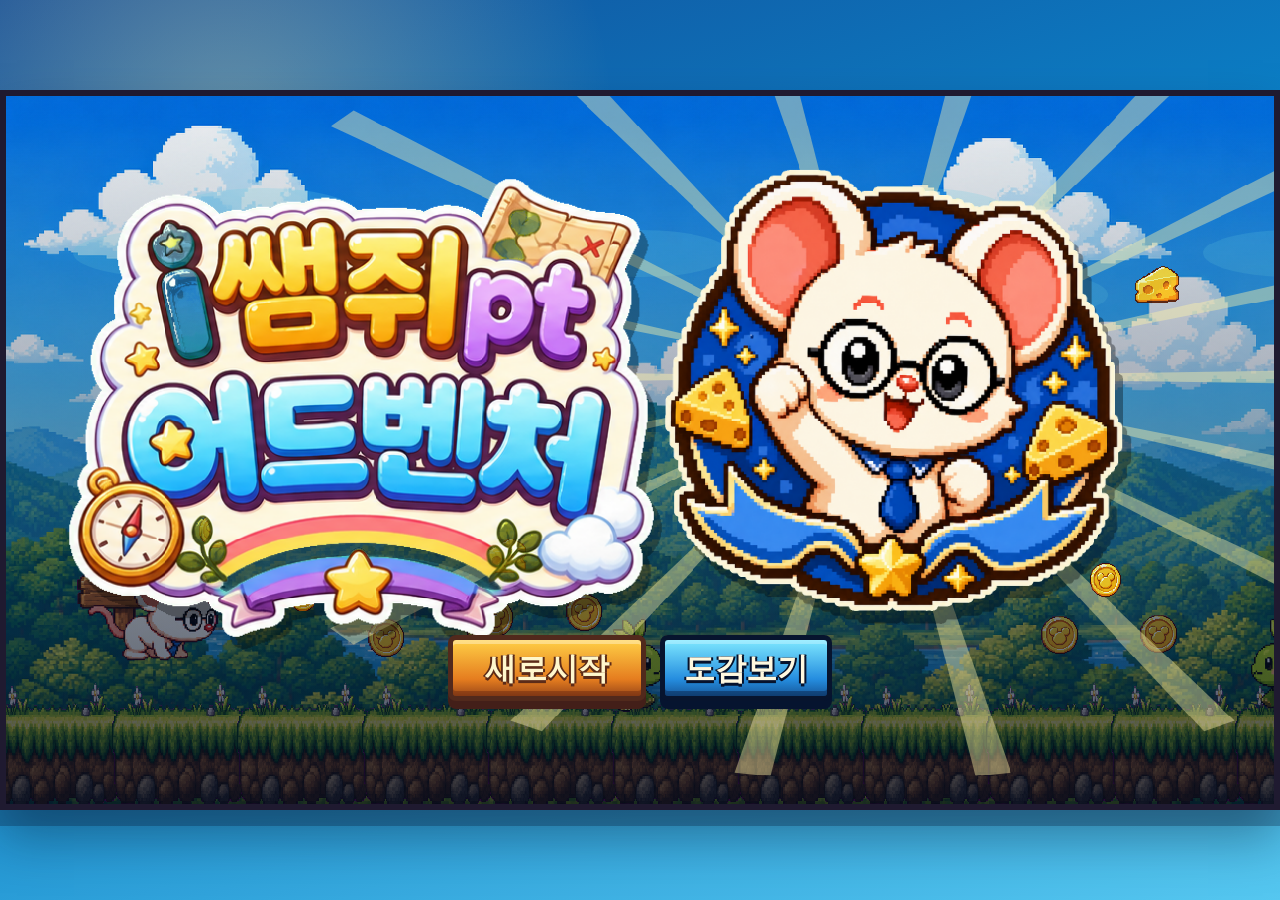
==== index.html @ e775d4c3 "Deploy Saengjwi Adventure" ====
<!doctype html>
<html lang="ko">
  <head>
    <meta charset="utf-8" />
    <meta name="viewport" content="width=device-width, initial-scale=1" />
    <title>쌤쥐 어드벤처</title>
    <link rel="stylesheet" href="./styles.css?v=20260510-frog-refresh" />
  </head>
  <body>
    <main class="game-shell" data-mode="ready" aria-label="쌤쥐 어드벤처 게임">
      <canvas id="game" width="1280" height="720"></canvas>
      <audio id="introBgm" src="./assets/sound/intro.MP3" preload="auto" loop></audio>
      <audio id="bgm" src="./assets/sound/bgm.MP3" preload="auto" loop></audio>
      <section class="leaderboard-card" id="leaderboardCard" aria-live="polite">
        <div class="leaderboard-head">
          <span>BEST SCORE</span>
          <strong>TOP 10</strong>
        </div>
        <ol class="leaderboard-list" id="leaderboardList"></ol>
        <p class="leaderboard-status" id="leaderboardStatus"></p>
      </section>
      <div class="screen-actions" id="screenActions">
        <button id="startButton" type="button">새로시작</button>
        <button id="continueButton" class="secondary hidden" type="button">이어하기</button>
        <button id="homeButton" class="secondary home-action hidden" type="button">처음으로</button>
        <button id="codexButton" class="secondary codex-action" type="button">도감보기</button>
      </div>
      <div class="score-modal hidden" id="scoreModal" role="dialog" aria-modal="true" aria-labelledby="scoreModalTitle">
        <form class="score-form" id="scoreForm" autocomplete="off">
          <div class="score-modal-title" id="scoreModalTitle">기록 등록</div>
          <div class="score-modal-score" id="scoreModalScore">000000</div>
          <label for="playerName">이름</label>
          <input id="playerName" name="playerName" type="text" minlength="1" maxlength="12" autocomplete="nickname" required />
          <div class="score-modal-actions">
            <button type="submit">저장</button>
            <button type="button" id="scoreSkipButton">닫기</button>
          </div>
          <p class="score-modal-status" id="scoreModalStatus"></p>
        </form>
      </div>
      <div class="aibox-modal hidden" id="aiboxModal" role="dialog" aria-modal="true" aria-labelledby="aiboxModalTitle">
        <article class="aibox-card-dialog">
          <div class="aibox-modal-kicker">도감이 열렸습니다</div>
          <div class="aibox-modal-body">
            <img id="aiboxModalImage" alt="" />
            <div class="aibox-modal-copy">
              <h2 id="aiboxModalTitle">AI Box</h2>
              <p id="aiboxModalDescription"></p>
            </div>
          </div>
          <button id="aiboxModalClose" type="button">도감 닫기</button>
        </article>
      </div>
      <div class="codex-modal hidden" id="codexModal" role="dialog" aria-modal="true" aria-labelledby="codexModalTitle">
        <article class="codex-dialog">
          <div class="codex-modal-head">
            <div>
              <span>도감</span>
              <h2 id="codexModalTitle">획득한 도감</h2>
            </div>
            <button id="codexModalClose" type="button" aria-label="도감 닫기">닫기</button>
          </div>
          <div class="codex-modal-body">
            <div class="codex-card-list" id="codexCardList"></div>
            <div class="codex-card-detail" id="codexCardDetail"></div>
          </div>
        </article>
      </div>
      <div class="orientation-hint" aria-hidden="true">
        <div class="orientation-card">
          <div class="rotate-mark">↻</div>
          <strong>가로모드로 돌려주세요</strong>
          <span>쌤쥐가 넓은 화면에서 더 잘 달려요</span>
        </div>
      </div>
      <div class="touch-controls" aria-label="터치 조작">
        <div class="move-pad" aria-label="이동">
          <button type="button" data-key="left" aria-label="왼쪽">‹</button>
          <button type="button" data-key="right" aria-label="오른쪽">›</button>
        </div>
        <div class="jump-pad" aria-label="점프">
          <button type="button" data-key="jump" aria-label="점프">⌃</button>
        </div>
      </div>
    </main>
    <script type="module" src="./src/game.js?v=20260510-frog-refresh"></script>
  </body>
</html>
---- styles.css ----
:root {
  color-scheme: dark;
  --ink: #14213f;
  --panel: #142c5a;
  --panel-deep: #091936;
  --edge: #f8d178;
  --sky: #6ed0ff;
  --cream: #fff8e5;
}

* {
  box-sizing: border-box;
}

html,
body {
  width: 100%;
  height: 100%;
  margin: 0;
}

body {
  display: grid;
  place-items: center;
  overflow: hidden;
  background:
    radial-gradient(circle at 18% 14%, rgba(255, 238, 172, 0.35), transparent 24rem),
    linear-gradient(160deg, #134f99 0%, #0b7fc6 42%, #55c7f0 100%);
  font-family: "Galmuri11", "DungGeunMo", "Apple SD Gothic Neo", "Malgun Gothic", sans-serif;
}

.game-shell {
  position: relative;
  width: min(100vw, 1280px);
  aspect-ratio: 16 / 9;
  max-height: 100vh;
  border: 6px solid #1f1a30;
  box-shadow:
    0 16px 0 rgba(4, 21, 49, 0.28),
    0 28px 48px rgba(2, 13, 31, 0.35);
  background: #62d2ff;
}

canvas {
  display: block;
  width: 100%;
  height: 100%;
  image-rendering: pixelated;
  image-rendering: crisp-edges;
  background: var(--sky);
}

.leaderboard-card {
  position: absolute;
  top: 18px;
  right: 18px;
  z-index: 11;
  width: clamp(218px, 25vw, 316px);
  max-height: calc(100% - 36px);
  overflow: hidden;
  border: 4px solid #091936;
  border-radius: 8px;
  color: #fff8df;
  background:
    linear-gradient(180deg, rgba(19, 50, 105, 0.94), rgba(7, 20, 50, 0.92)),
    #11295a;
  box-shadow:
    inset 0 0 0 3px rgba(120, 183, 255, 0.22),
    0 7px 0 rgba(4, 12, 32, 0.62);
  pointer-events: none;
}

.game-shell[data-mode="ready"] .leaderboard-card,
.game-shell[data-mode="playing"] .leaderboard-card,
.game-shell[data-mode="level-clear"] .leaderboard-card {
  display: none;
}

.game-shell[data-mode="win"] .leaderboard-card,
.game-shell[data-mode="lose"] .leaderboard-card {
  top: 50%;
  right: 24px;
  transform: translateY(-50%);
}

.leaderboard-head {
  display: flex;
  align-items: end;
  justify-content: space-between;
  gap: 10px;
  padding: 10px 12px 8px;
  border-bottom: 2px solid rgba(248, 209, 120, 0.56);
  background: rgba(6, 16, 38, 0.32);
  text-shadow: 0 3px 0 #06122c;
}

.leaderboard-head span {
  color: #8fe9ff;
  font: 900 clamp(13px, 1.7vw, 17px) / 1 "Apple SD Gothic Neo", sans-serif;
}

.leaderboard-head strong {
  color: #fff06b;
  font: 900 clamp(18px, 2vw, 24px) / 1 "Apple SD Gothic Neo", sans-serif;
}

.leaderboard-list {
  display: grid;
  gap: 3px;
  min-height: 146px;
  margin: 0;
  padding: 9px 10px 8px;
  list-style: none;
}

.leaderboard-list li {
  display: grid;
  grid-template-columns: 28px minmax(0, 1fr) auto;
  align-items: center;
  gap: 8px;
  min-height: 22px;
  padding: 2px 6px;
  border-radius: 5px;
  background: rgba(255, 255, 255, 0.06);
  font: 900 clamp(11px, 1.35vw, 15px) / 1 "Apple SD Gothic Neo", sans-serif;
  text-shadow: 0 2px 0 #06122c;
}

.leaderboard-list li:nth-child(1) {
  color: #fff06b;
  background: rgba(255, 192, 57, 0.18);
}

.rank-name {
  overflow: hidden;
  white-space: nowrap;
  text-overflow: ellipsis;
}

.rank-score {
  color: #fff8df;
}

.leaderboard-empty {
  grid-template-columns: 1fr !important;
  min-height: 46px;
  color: #bff3ff;
  text-align: center;
}

.leaderboard-status {
  min-height: 18px;
  margin: 0;
  padding: 0 12px 10px;
  color: #bff3ff;
  font: 800 clamp(10px, 1.2vw, 13px) / 1.25 "Apple SD Gothic Neo", sans-serif;
  text-shadow: 0 2px 0 #06122c;
}

.screen-actions {
  position: absolute;
  inset: auto 0 14.5%;
  display: flex;
  flex-wrap: wrap;
  gap: 14px;
  justify-content: center;
  pointer-events: none;
  z-index: 12;
}

.screen-actions.hidden {
  display: none;
}

.game-shell[data-score-modal="open"] .screen-actions {
  display: none;
}

.screen-actions button {
  pointer-events: auto;
  min-width: 198px;
  min-height: 66px;
  border: 5px solid #51291c;
  border-radius: 8px;
  color: #fff7cc;
  background:
    linear-gradient(#ffcf46, #e57d1f 70%, #9b4819),
    #de8b1e;
  box-shadow:
    inset 0 4px 0 rgba(255, 255, 255, 0.35),
    inset 0 -5px 0 rgba(80, 24, 12, 0.32),
    0 8px 0 #431f19;
  text-shadow:
    0 3px 0 #5c2b18,
    2px 0 0 #5c2b18,
    -2px 0 0 #5c2b18;
  font: 900 clamp(20px, 3vw, 31px) / 1 "Galmuri11", "DungGeunMo", "Apple SD Gothic Neo", sans-serif;
  letter-spacing: 0;
  cursor: pointer;
}

.screen-actions button.secondary {
  min-width: 172px;
  color: #dff7ff;
  background:
    linear-gradient(#2b75c6, #17498f 72%, #0b2c66),
    #17498f;
  border-color: #07142e;
  box-shadow:
    inset 0 4px 0 rgba(255, 255, 255, 0.26),
    inset 0 -5px 0 rgba(5, 15, 42, 0.36),
    0 8px 0 #06142f;
  text-shadow:
    0 3px 0 #06122c,
    2px 0 0 #06122c,
    -2px 0 0 #06122c;
}

.screen-actions button.codex-action {
  color: #fff8df;
  background:
    linear-gradient(#7ee8ff, #258ddf 70%, #16589b),
    #258ddf;
}

.screen-actions button.home-action {
  color: #fff8df;
  background:
    linear-gradient(#5d84b8, #28537f 72%, #17345e),
    #28537f;
}

.screen-actions button.hidden {
  display: none;
}

.screen-actions button:active {
  transform: translateY(5px);
  box-shadow:
    inset 0 4px 0 rgba(255, 255, 255, 0.25),
    inset 0 -3px 0 rgba(80, 24, 12, 0.25),
    0 3px 0 #431f19;
}

.screen-actions button.secondary:active {
  box-shadow:
    inset 0 4px 0 rgba(255, 255, 255, 0.2),
    inset 0 -3px 0 rgba(5, 15, 42, 0.24),
    0 3px 0 #06142f;
}

.orientation-hint {
  position: absolute;
  inset: 0;
  display: none;
  place-items: center;
  z-index: 30;
  padding: 24px;
  text-align: center;
  background:
    radial-gradient(circle at 50% 8%, rgba(107, 212, 255, 0.26), transparent 38%),
    rgba(5, 20, 47, 0.88);
}

.orientation-card {
  width: min(82%, 360px);
  border: 4px solid rgba(255, 245, 197, 0.94);
  border-radius: 8px;
  padding: 18px 18px 20px;
  color: #fff8d7;
  background:
    linear-gradient(180deg, rgba(33, 88, 166, 0.95), rgba(10, 30, 72, 0.96)),
    #122f69;
  box-shadow:
    inset 0 0 0 3px rgba(1, 13, 38, 0.45),
    0 10px 0 rgba(13, 17, 39, 0.5);
}

.orientation-card strong,
.orientation-card span {
  display: block;
}

.orientation-card strong {
  margin-top: 8px;
  font: 900 clamp(19px, 5vw, 30px) / 1.2 "Galmuri11", "DungGeunMo", "Apple SD Gothic Neo", sans-serif;
  text-shadow: 0 3px 0 #06122c;
}

.orientation-card span {
  margin-top: 9px;
  color: #bff3ff;
  font: 800 clamp(12px, 3.2vw, 16px) / 1.35 "Apple SD Gothic Neo", sans-serif;
}

.rotate-mark {
  width: 54px;
  height: 54px;
  margin: 0 auto;
  border: 3px solid #ffe08a;
  border-radius: 50%;
  color: #ffe08a;
  background: #163f90;
  box-shadow:
    inset 0 -4px 0 rgba(5, 15, 42, 0.28),
    0 4px 0 #07142e;
  font: 900 38px / 47px "Apple SD Gothic Neo", sans-serif;
}

.touch-controls {
  position: absolute;
  inset: 0;
  z-index: 14;
  display: none;
  pointer-events: none;
}

.move-pad,
.jump-pad {
  position: absolute;
  bottom: max(14px, env(safe-area-inset-bottom));
  display: flex;
  gap: 12px;
  pointer-events: auto;
}

.move-pad {
  left: max(16px, env(safe-area-inset-left));
}

.jump-pad {
  right: max(18px, env(safe-area-inset-right));
}

.touch-controls button {
  width: clamp(58px, 13vw, 78px);
  height: clamp(58px, 13vw, 78px);
  border: 3px solid rgba(255, 244, 184, 0.88);
  border-radius: 50%;
  color: #fff4b8;
  background: rgba(10, 29, 62, 0.62);
  box-shadow:
    inset 0 0 0 2px rgba(14, 14, 30, 0.45),
    0 5px 0 rgba(2, 12, 31, 0.38);
  font: 900 clamp(34px, 8vw, 50px) / 0.9 "Apple SD Gothic Neo", sans-serif;
  backdrop-filter: blur(4px);
  touch-action: none;
  user-select: none;
}

.jump-pad button {
  width: clamp(72px, 16vw, 96px);
  height: clamp(72px, 16vw, 96px);
  color: #ffffff;
  border-color: rgba(255, 223, 112, 0.96);
  background:
    radial-gradient(circle at 38% 28%, rgba(255, 255, 255, 0.38), transparent 24%),
    rgba(232, 92, 31, 0.72);
  box-shadow:
    inset 0 0 0 3px rgba(94, 29, 18, 0.42),
    0 6px 0 rgba(82, 25, 18, 0.5);
}

.touch-controls button:active {
  transform: translateY(4px);
  box-shadow: inset 0 0 0 2px rgba(14, 14, 30, 0.45);
}

.score-modal {
  position: absolute;
  inset: 0;
  z-index: 26;
  display: grid;
  place-items: center;
  padding: 24px;
  background: rgba(3, 13, 33, 0.52);
}

.score-modal.hidden {
  display: none;
}

.score-form {
  width: min(88%, 390px);
  border: 5px solid #fff2b7;
  border-radius: 8px;
  padding: 18px;
  color: #fff8df;
  background:
    linear-gradient(180deg, rgba(31, 87, 166, 0.97), rgba(8, 29, 72, 0.97)),
    #123c88;
  box-shadow:
    inset 0 0 0 4px rgba(5, 14, 41, 0.46),
    0 10px 0 rgba(47, 22, 22, 0.62);
}

.score-modal-title {
  color: #fff06b;
  text-align: center;
  text-shadow: 0 3px 0 #552915;
  font: 900 clamp(24px, 4vw, 34px) / 1 "Apple SD Gothic Neo", sans-serif;
}

.score-modal-score {
  margin: 10px 0 12px;
  color: #ffffff;
  text-align: center;
  text-shadow: 0 4px 0 #06122c;
  font: 900 clamp(30px, 5vw, 46px) / 1 "Apple SD Gothic Neo", sans-serif;
}

.score-form label {
  display: block;
  margin-bottom: 7px;
  color: #bff3ff;
  font: 900 15px / 1 "Apple SD Gothic Neo", sans-serif;
}

.score-form input {
  width: 100%;
  height: 48px;
  border: 3px solid #091936;
  border-radius: 6px;
  padding: 0 12px;
  color: #091936;
  background: #fff8df;
  font: 900 22px / 1 "Apple SD Gothic Neo", sans-serif;
  outline: none;
}

.score-form input:focus {
  border-color: #ffcf46;
  box-shadow: 0 0 0 3px rgba(255, 207, 70, 0.35);
}

.score-modal-actions {
  display: grid;
  grid-template-columns: 1fr 1fr;
  gap: 10px;
  margin-top: 14px;
}

.score-modal-actions button {
  min-height: 44px;
  border: 3px solid #51291c;
  border-radius: 6px;
  color: #fff7cc;
  background:
    linear-gradient(#ffcf46, #e57d1f 70%, #9b4819),
    #de8b1e;
  box-shadow:
    inset 0 3px 0 rgba(255, 255, 255, 0.32),
    0 4px 0 #431f19;
  text-shadow: 0 2px 0 #5c2b18;
  font: 900 17px / 1 "Apple SD Gothic Neo", sans-serif;
  cursor: pointer;
}

.score-modal-actions button[type="button"] {
  color: #dbefff;
  background:
    linear-gradient(#33578e, #183768),
    #183768;
  border-color: #07142e;
}

.score-modal-status {
  min-height: 18px;
  margin: 12px 0 0;
  color: #bff3ff;
  text-align: center;
  font: 800 13px / 1.3 "Apple SD Gothic Neo", sans-serif;
}

.aibox-modal {
  position: absolute;
  inset: 0;
  z-index: 28;
  display: grid;
  place-items: center;
  padding: clamp(18px, 4vw, 42px);
  background:
    radial-gradient(circle at 42% 18%, rgba(143, 233, 255, 0.24), transparent 34%),
    rgba(3, 13, 33, 0.66);
}

.aibox-modal.hidden {
  display: none;
}

.codex-modal {
  position: absolute;
  inset: 0;
  z-index: 29;
  display: grid;
  place-items: center;
  padding: clamp(10px, 2.2vw, 20px);
  background:
    radial-gradient(circle at 34% 18%, rgba(255, 240, 166, 0.2), transparent 34%),
    rgba(3, 13, 33, 0.72);
  overflow: hidden;
}

.codex-modal.hidden {
  display: none;
}

.codex-dialog {
  display: flex;
  flex-direction: column;
  width: min(94%, 980px);
  height: min(620px, calc(100% - 24px));
  max-height: calc(100% - 24px);
  border: 5px solid #fff2b7;
  border-radius: 8px;
  overflow: hidden;
  padding: clamp(12px, 2vh, 18px) clamp(14px, 2.4vw, 22px);
  color: #fff8df;
  background:
    linear-gradient(180deg, rgba(23, 71, 150, 0.98), rgba(7, 24, 63, 0.98)),
    #102f72;
  box-shadow:
    inset 0 0 0 4px rgba(5, 14, 41, 0.46),
    0 12px 0 rgba(47, 22, 22, 0.62),
    0 24px 42px rgba(0, 0, 0, 0.34);
}

.codex-modal-head {
  flex: 0 0 auto;
  display: flex;
  align-items: center;
  justify-content: space-between;
  gap: 18px;
  border-bottom: 3px solid rgba(248, 209, 120, 0.62);
  padding-bottom: 13px;
}

.codex-modal-head span {
  display: block;
  color: #8fe9ff;
  text-shadow: 0 3px 0 #06122c;
  font: 900 clamp(14px, 1.8vw, 18px) / 1 "Apple SD Gothic Neo", sans-serif;
}

.codex-modal-head h2 {
  margin: 7px 0 0;
  color: #fff06b;
  text-shadow: 0 4px 0 #552915;
  font: 900 clamp(28px, 4.4vw, 46px) / 1 "Apple SD Gothic Neo", sans-serif;
}

#codexModalClose {
  min-width: 106px;
  min-height: 48px;
  border: 4px solid #51291c;
  border-radius: 8px;
  color: #fff7cc;
  background:
    linear-gradient(#ffcf46, #e57d1f 70%, #9b4819),
    #de8b1e;
  box-shadow:
    inset 0 4px 0 rgba(255, 255, 255, 0.34),
    0 5px 0 #431f19;
  text-shadow: 0 3px 0 #5c2b18;
  font: 900 18px / 1 "Apple SD Gothic Neo", sans-serif;
  cursor: pointer;
}

.codex-modal-body {
  flex: 1 1 auto;
  min-height: 0;
  display: grid;
  grid-template-columns: minmax(260px, 340px) minmax(0, 1fr);
  gap: clamp(14px, 2.5vw, 24px);
  margin-top: 18px;
}

.codex-card-list {
  display: grid;
  align-content: start;
  gap: 9px;
  min-height: 0;
  overflow: auto;
  padding-right: 4px;
}

.codex-card-button {
  display: grid;
  grid-template-columns: 48px minmax(0, 1fr);
  align-items: center;
  gap: 10px;
  min-height: 64px;
  border: 3px solid rgba(255, 246, 206, 0.62);
  border-radius: 8px;
  padding: 7px 10px;
  color: #fff8df;
  background: rgba(8, 25, 57, 0.72);
  text-align: left;
  font: 900 15px / 1.18 "Apple SD Gothic Neo", sans-serif;
  text-shadow: 0 2px 0 #06122c;
  cursor: pointer;
  word-break: keep-all;
}

.codex-card-button[aria-selected="true"] {
  color: #fff06b;
  border-color: #fff2b7;
  background: rgba(32, 111, 202, 0.82);
}

.codex-card-button.locked {
  color: rgba(217, 241, 255, 0.74);
  border-style: dashed;
  border-color: rgba(143, 233, 255, 0.44);
  background: rgba(4, 15, 42, 0.48);
  cursor: default;
}

.codex-card-button img {
  width: 48px;
  height: 48px;
  object-fit: contain;
  image-rendering: pixelated;
}

.codex-card-unknown {
  display: grid;
  place-items: center;
  width: 48px;
  height: 48px;
  border: 3px dashed rgba(255, 246, 206, 0.72);
  border-radius: 8px;
  color: #fff06b;
  background: rgba(5, 16, 38, 0.76);
  font: 900 30px / 1 "Apple SD Gothic Neo", sans-serif;
  text-shadow: 0 3px 0 #06122c;
}

.codex-card-detail {
  min-height: 0;
  overflow: auto;
  border: 3px solid rgba(143, 233, 255, 0.48);
  border-radius: 8px;
  padding: clamp(14px, 2.4vw, 22px);
  background:
    linear-gradient(180deg, rgba(4, 15, 42, 0.76), rgba(4, 15, 42, 0.42)),
    rgba(8, 25, 57, 0.62);
}

.codex-card-detail.empty {
  display: flex;
  flex-direction: column;
  place-items: center;
  align-items: center;
  justify-content: center;
  gap: 14px;
  color: #bff3ff;
  text-align: center;
  font: 900 clamp(18px, 3vw, 28px) / 1.35 "Apple SD Gothic Neo", sans-serif;
}

.codex-card-detail.empty strong {
  display: grid;
  place-items: center;
  width: 124px;
  height: 124px;
  border: 5px dashed rgba(255, 246, 206, 0.7);
  border-radius: 14px;
  color: #fff06b;
  background: rgba(5, 16, 38, 0.62);
  text-shadow: 0 4px 0 #06122c;
  font: 900 clamp(34px, 6vw, 54px) / 1 "Apple SD Gothic Neo", sans-serif;
}

.codex-card-detail.empty span {
  display: block;
  max-width: 520px;
}

.codex-card-detail img {
  display: block;
  width: min(42vw, 240px);
  height: min(42vw, 240px);
  object-fit: contain;
  margin: 0 auto 16px;
  image-rendering: pixelated;
  filter: drop-shadow(0 8px 0 rgba(4, 12, 32, 0.38));
}

.codex-card-detail h3 {
  margin: 0 0 12px;
  color: #fff06b;
  text-align: center;
  text-shadow: 0 4px 0 #552915;
  font: 900 clamp(28px, 4vw, 44px) / 1.05 "Apple SD Gothic Neo", sans-serif;
}

.codex-detail-label {
  display: inline-block;
  margin: 0 0 8px;
  padding: 5px 10px;
  border: 2px solid rgba(143, 233, 255, 0.62);
  border-radius: 6px;
  color: #8fe9ff;
  background: rgba(5, 16, 38, 0.52);
  text-shadow: 0 2px 0 #06122c;
  font: 900 clamp(14px, 1.7vw, 18px) / 1 "Apple SD Gothic Neo", sans-serif;
}

.codex-card-detail p {
  margin: 0;
  color: #fff8df;
  text-shadow: 0 2px 0 #06122c;
  font: 900 clamp(17px, 2.3vw, 23px) / 1.48 "Apple SD Gothic Neo", sans-serif;
  word-break: keep-all;
}

.aibox-card-dialog {
  width: min(88%, 740px);
  border: 5px solid #fff2b7;
  border-radius: 8px;
  padding: clamp(16px, 2.4vw, 24px);
  color: #fff8df;
  background:
    linear-gradient(180deg, rgba(23, 71, 150, 0.98), rgba(7, 24, 63, 0.98)),
    #102f72;
  box-shadow:
    inset 0 0 0 4px rgba(5, 14, 41, 0.46),
    0 12px 0 rgba(47, 22, 22, 0.62),
    0 24px 42px rgba(0, 0, 0, 0.34);
}

.aibox-modal-kicker {
  color: #8fe9ff;
  text-shadow: 0 3px 0 #06122c;
  font: 900 clamp(16px, 2.2vw, 22px) / 1 "Apple SD Gothic Neo", sans-serif;
}

.aibox-modal-body {
  display: grid;
  grid-template-columns: 180px minmax(0, 1fr);
  gap: clamp(16px, 3vw, 26px);
  align-items: center;
  margin-top: 14px;
}

.aibox-modal-body img {
  width: 180px;
  height: 180px;
  object-fit: contain;
  image-rendering: pixelated;
  filter: drop-shadow(0 8px 0 rgba(4, 12, 32, 0.38));
}

.aibox-modal-copy h2 {
  margin: 0 0 12px;
  color: #fff06b;
  text-shadow: 0 4px 0 #552915;
  font: 900 clamp(30px, 4.6vw, 48px) / 1.05 "Apple SD Gothic Neo", sans-serif;
  letter-spacing: 0;
}

.aibox-modal-copy p {
  margin: 0;
  color: #fff8df;
  text-shadow: 0 2px 0 #06122c;
  font: 900 clamp(17px, 2.4vw, 23px) / 1.48 "Apple SD Gothic Neo", sans-serif;
  word-break: keep-all;
}

#aiboxModalClose {
  display: block;
  min-width: 168px;
  min-height: 54px;
  margin: 22px 0 0 auto;
  border: 4px solid #51291c;
  border-radius: 8px;
  color: #fff7cc;
  background:
    linear-gradient(#ffcf46, #e57d1f 70%, #9b4819),
    #de8b1e;
  box-shadow:
    inset 0 4px 0 rgba(255, 255, 255, 0.34),
    0 6px 0 #431f19;
  text-shadow: 0 3px 0 #5c2b18;
  font: 900 clamp(18px, 2.6vw, 24px) / 1 "Apple SD Gothic Neo", sans-serif;
  cursor: pointer;
}

#aiboxModalClose:focus-visible {
  outline: 4px solid #8fe9ff;
  outline-offset: 4px;
}

#aiboxModalClose:active {
  transform: translateY(4px);
  box-shadow:
    inset 0 3px 0 rgba(255, 255, 255, 0.26),
    0 2px 0 #431f19;
}

@media (hover: none), (pointer: coarse), (any-pointer: coarse) {
  .touch-controls {
    display: block;
  }

  .game-shell {
    border-width: 3px;
  }
}

@media (hover: none) and (orientation: portrait), (pointer: coarse) and (orientation: portrait) {
  .orientation-hint {
    display: grid;
  }
}

@media (max-width: 760px) {
  .leaderboard-card {
    top: 10px;
    right: 10px;
    transform: scale(0.84);
    transform-origin: top right;
  }

  .game-shell[data-mode="win"] .leaderboard-card,
  .game-shell[data-mode="lose"] .leaderboard-card {
    top: 50%;
    right: 8px;
    transform: translateY(-50%) scale(0.78);
    transform-origin: right center;
  }

  .aibox-modal-body {
    grid-template-columns: 112px minmax(0, 1fr);
  }

  .aibox-modal-body img {
    width: 112px;
    height: 112px;
  }

  #aiboxModalClose {
    min-height: 46px;
    margin-top: 14px;
  }

  .screen-actions {
    gap: 8px;
  }

  .screen-actions button {
    min-width: 142px;
    min-height: 52px;
  }

  .codex-modal-body {
    grid-template-columns: 1fr;
    min-height: 0;
    max-height: none;
    overflow: auto;
  }

  .codex-card-list {
    grid-template-columns: repeat(2, minmax(0, 1fr));
    max-height: none;
  }

  .codex-card-detail {
    overflow: visible;
    min-height: 280px;
  }
}

@media (orientation: landscape) and (max-height: 520px) {
  .screen-actions {
    inset: auto 0 10%;
  }

  .screen-actions button {
    min-height: 58px;
  }

  .leaderboard-list {
    gap: 2px;
    padding-top: 6px;
  }

  .leaderboard-list li {
    min-height: 18px;
  }
}
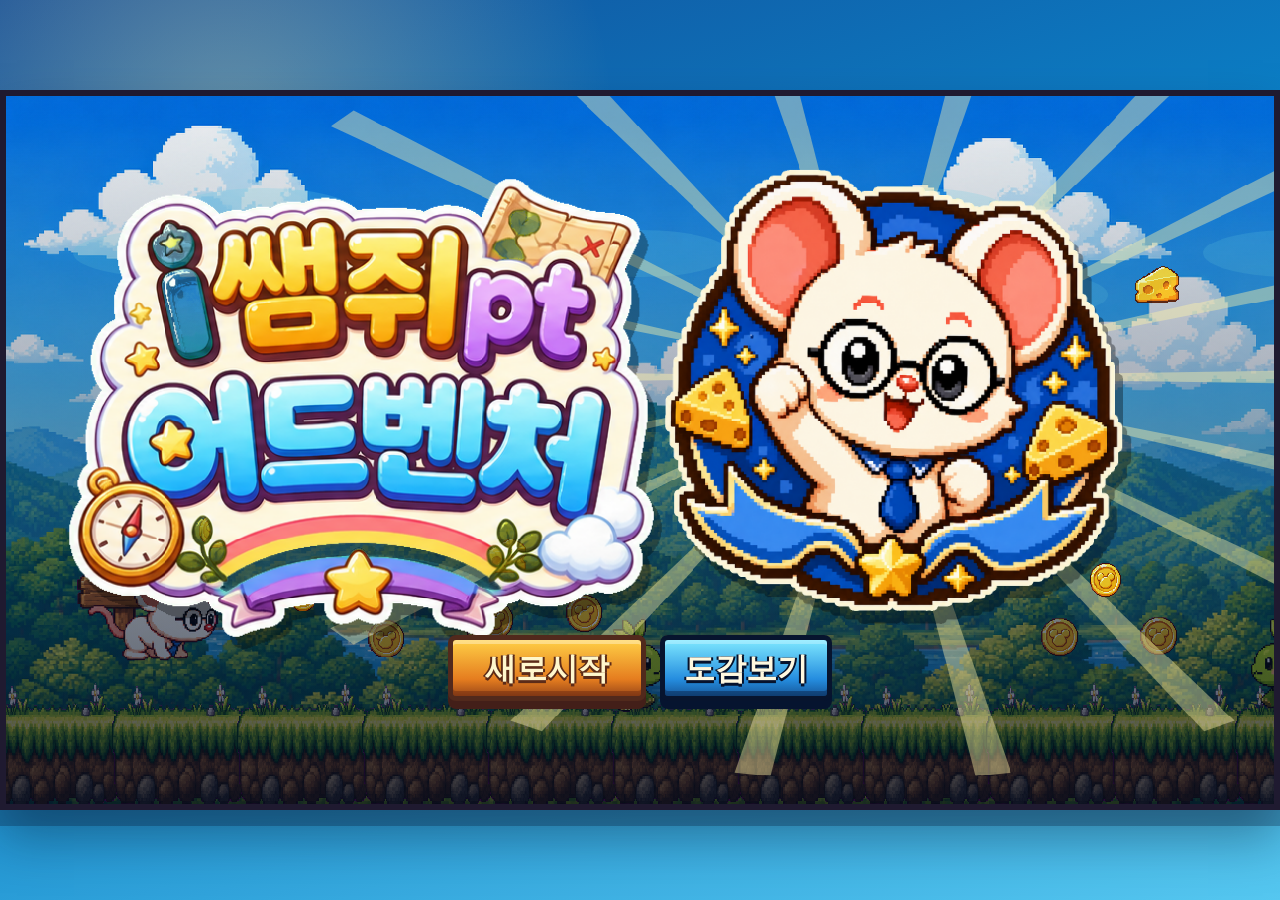
==== commit b3e3e417: "Tune dialogue and boss recoil" ====
--- a/index.html
+++ b/index.html
@@ -4,7 +4,7 @@
     <meta charset="utf-8" />
     <meta name="viewport" content="width=device-width, initial-scale=1" />
     <title>쌤쥐 어드벤처</title>
-    <link rel="stylesheet" href="./styles.css?v=20260510-frog-refresh" />
+    <link rel="stylesheet" href="./styles.css?v=20260510-dialogue-boss-recoil2" />
   </head>
   <body>
     <main class="game-shell" data-mode="ready" aria-label="쌤쥐 어드벤처 게임">
@@ -83,6 +83,6 @@
         </div>
       </div>
     </main>
-    <script type="module" src="./src/game.js?v=20260510-frog-refresh"></script>
+    <script type="module" src="./src/game.js?v=20260510-dialogue-boss-recoil2"></script>
   </body>
 </html>
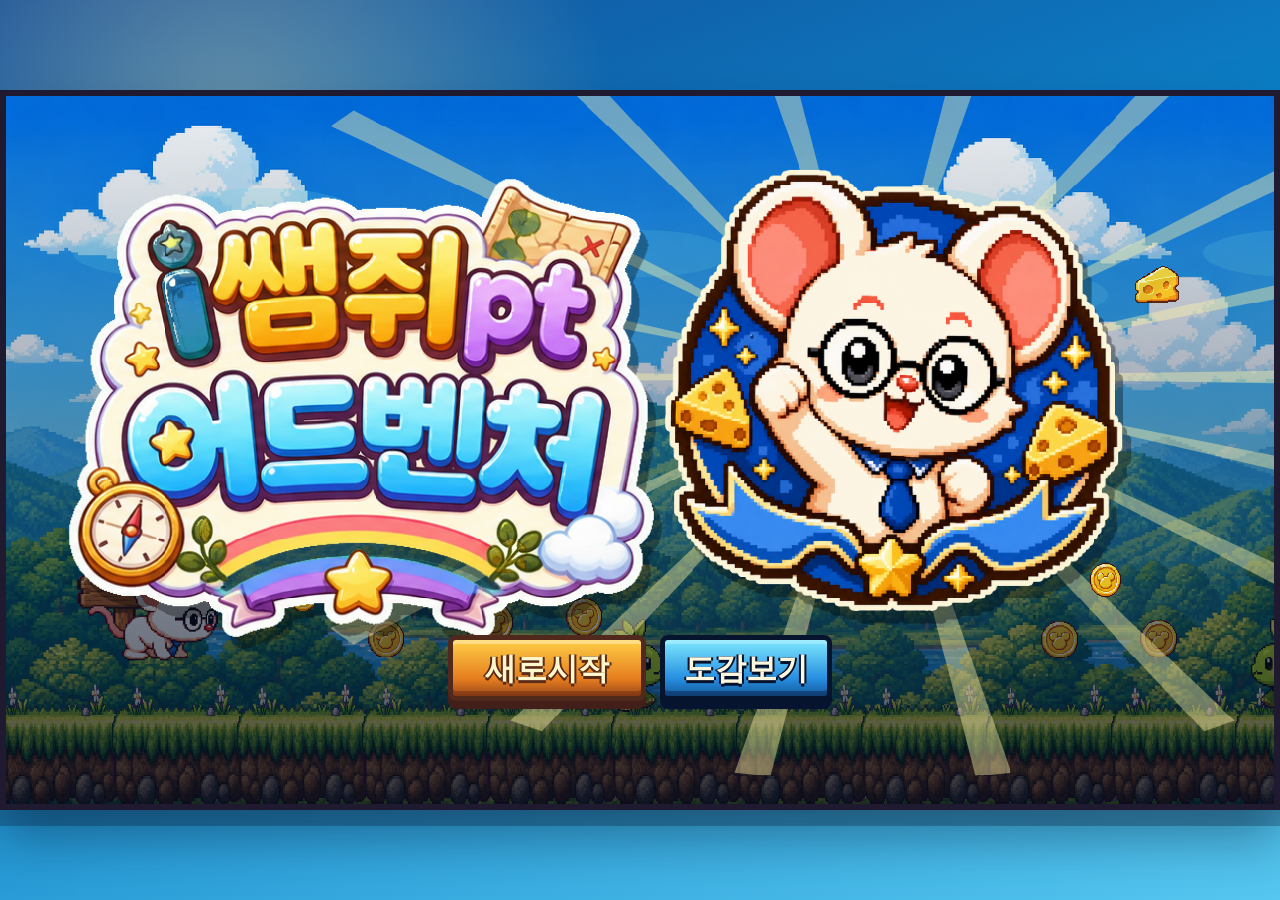
==== commit 5d2ef277: "Optimize mobile touch controls and rendering" ====
--- a/index.html
+++ b/index.html
@@ -4,7 +4,7 @@
     <meta charset="utf-8" />
     <meta name="viewport" content="width=device-width, initial-scale=1" />
     <title>쌤쥐 어드벤처</title>
-    <link rel="stylesheet" href="./styles.css?v=20260510-dialogue-boss-recoil2" />
+    <link rel="stylesheet" href="./styles.css?v=20260510-mobile-perf" />
   </head>
   <body>
     <main class="game-shell" data-mode="ready" aria-label="쌤쥐 어드벤처 게임">
@@ -83,6 +83,6 @@
         </div>
       </div>
     </main>
-    <script type="module" src="./src/game.js?v=20260510-dialogue-boss-recoil2"></script>
+    <script type="module" src="./src/game.js?v=20260510-mobile-perf"></script>
   </body>
 </html>
--- a/styles.css
+++ b/styles.css
@@ -17,6 +17,8 @@
   width: 100%;
   height: 100%;
   margin: 0;
+  -webkit-text-size-adjust: 100%;
+  -webkit-tap-highlight-color: transparent;
 }
 
 body {
@@ -27,6 +29,10 @@
     radial-gradient(circle at 18% 14%, rgba(255, 238, 172, 0.35), transparent 24rem),
     linear-gradient(160deg, #134f99 0%, #0b7fc6 42%, #55c7f0 100%);
   font-family: "Galmuri11", "DungGeunMo", "Apple SD Gothic Neo", "Malgun Gothic", sans-serif;
+  overscroll-behavior: none;
+  -webkit-touch-callout: none;
+  -webkit-user-select: none;
+  user-select: none;
 }
 
 .game-shell {
@@ -39,6 +45,10 @@
     0 16px 0 rgba(4, 21, 49, 0.28),
     0 28px 48px rgba(2, 13, 31, 0.35);
   background: #62d2ff;
+  contain: layout paint size;
+  -webkit-touch-callout: none;
+  -webkit-user-select: none;
+  user-select: none;
 }
 
 canvas {
@@ -48,6 +58,16 @@
   image-rendering: pixelated;
   image-rendering: crisp-edges;
   background: var(--sky);
+  touch-action: none;
+  -webkit-user-select: none;
+  user-select: none;
+}
+
+input,
+textarea {
+  -webkit-touch-callout: default;
+  -webkit-user-select: text;
+  user-select: text;
 }
 
 .leaderboard-card {
@@ -313,6 +333,10 @@
   z-index: 14;
   display: none;
   pointer-events: none;
+  touch-action: none;
+  -webkit-touch-callout: none;
+  -webkit-user-select: none;
+  user-select: none;
 }
 
 .move-pad,
@@ -343,8 +367,9 @@
     inset 0 0 0 2px rgba(14, 14, 30, 0.45),
     0 5px 0 rgba(2, 12, 31, 0.38);
   font: 900 clamp(34px, 8vw, 50px) / 0.9 "Apple SD Gothic Neo", sans-serif;
-  backdrop-filter: blur(4px);
   touch-action: none;
+  -webkit-touch-callout: none;
+  -webkit-user-select: none;
   user-select: none;
 }
 
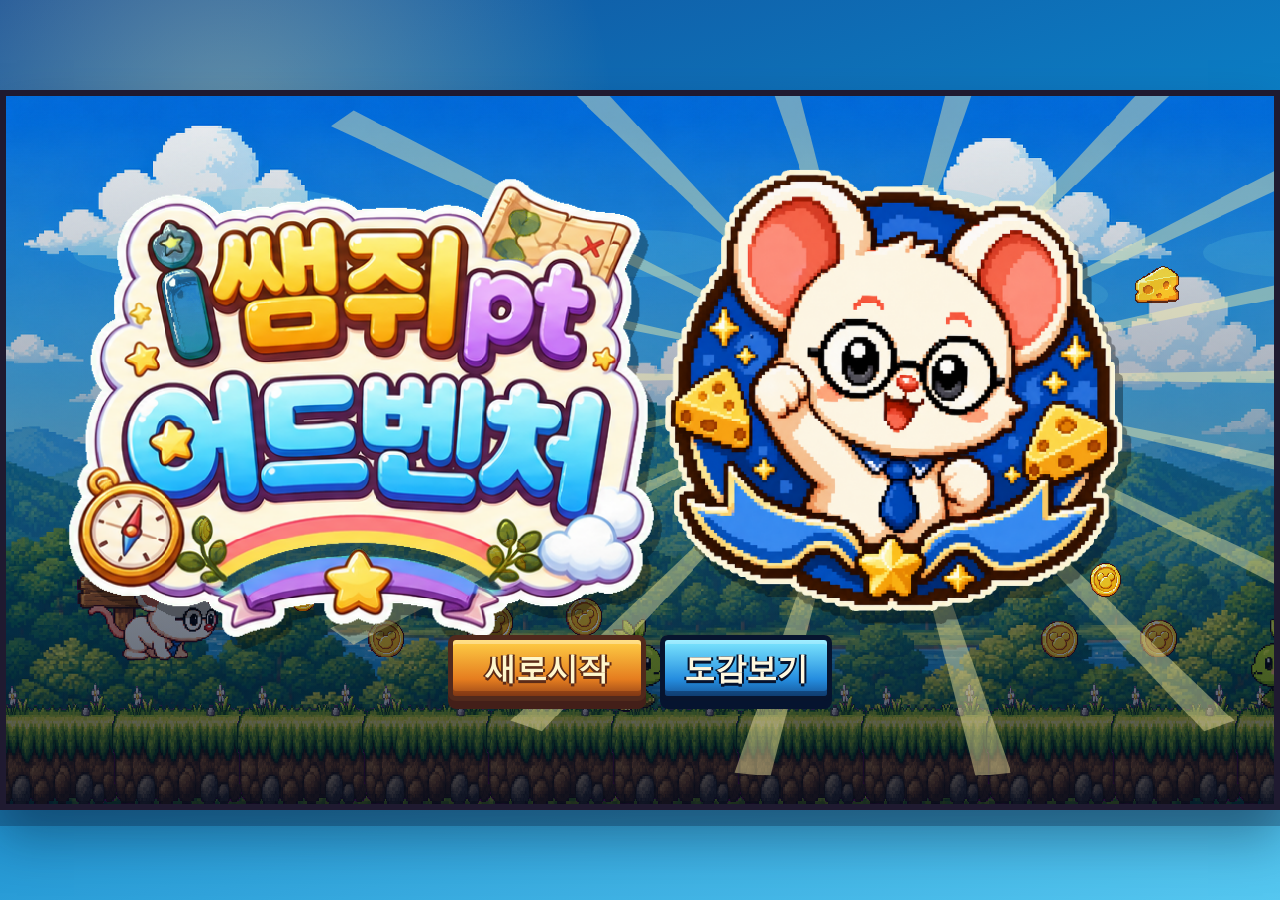
==== commit 24c9a4d9: "Persist resume checkpoint after game over" ====
--- a/index.html
+++ b/index.html
@@ -4,7 +4,7 @@
     <meta charset="utf-8" />
     <meta name="viewport" content="width=device-width, initial-scale=1" />
     <title>쌤쥐 어드벤처</title>
-    <link rel="stylesheet" href="./styles.css?v=20260510-mobile-perf" />
+    <link rel="stylesheet" href="./styles.css?v=20260510-resume-checkpoint" />
   </head>
   <body>
     <main class="game-shell" data-mode="ready" aria-label="쌤쥐 어드벤처 게임">
@@ -83,6 +83,6 @@
         </div>
       </div>
     </main>
-    <script type="module" src="./src/game.js?v=20260510-mobile-perf"></script>
+    <script type="module" src="./src/game.js?v=20260510-resume-checkpoint"></script>
   </body>
 </html>
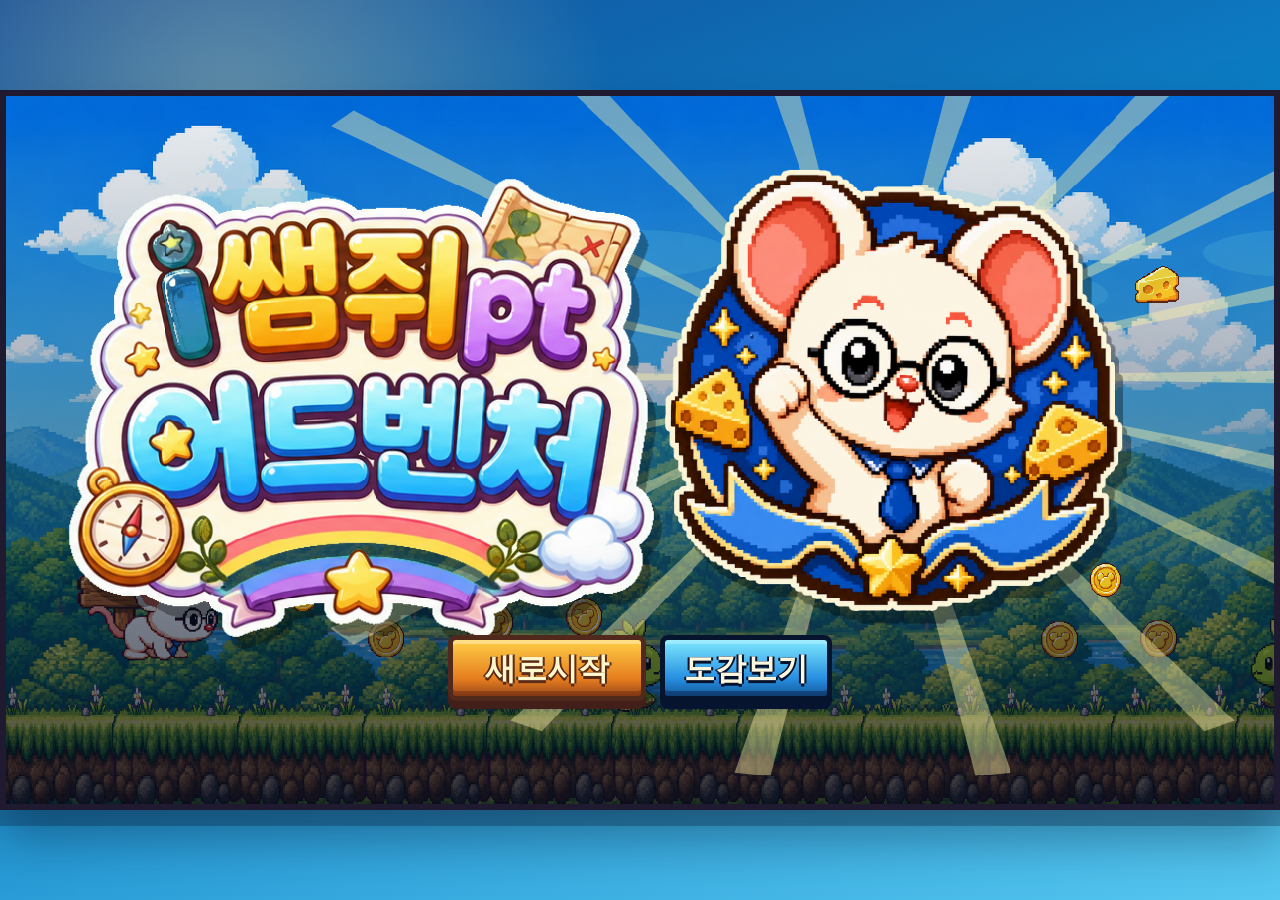
==== commit 0ed41eaf: "Add difficulty ramp content" ====
--- a/index.html
+++ b/index.html
@@ -4,7 +4,7 @@
     <meta charset="utf-8" />
     <meta name="viewport" content="width=device-width, initial-scale=1" />
     <title>쌤쥐 어드벤처</title>
-    <link rel="stylesheet" href="./styles.css?v=20260510-resume-checkpoint" />
+    <link rel="stylesheet" href="./styles.css?v=20260510-ramp-content" />
   </head>
   <body>
     <main class="game-shell" data-mode="ready" aria-label="쌤쥐 어드벤처 게임">
@@ -83,6 +83,6 @@
         </div>
       </div>
     </main>
-    <script type="module" src="./src/game.js?v=20260510-resume-checkpoint"></script>
+    <script type="module" src="./src/game.js?v=20260510-ramp-content"></script>
   </body>
 </html>
--- a/styles.css
+++ b/styles.css
@@ -37,9 +37,11 @@
 
 .game-shell {
   position: relative;
-  width: min(100vw, 1280px);
+  width: min(100vw, calc(100vh * 16 / 9));
+  width: min(100vw, calc(100dvh * 16 / 9));
+  height: min(100vh, calc(100vw * 9 / 16));
+  height: min(100dvh, calc(100vw * 9 / 16));
   aspect-ratio: 16 / 9;
-  max-height: 100vh;
   border: 6px solid #1f1a30;
   box-shadow:
     0 16px 0 rgba(4, 21, 49, 0.28),
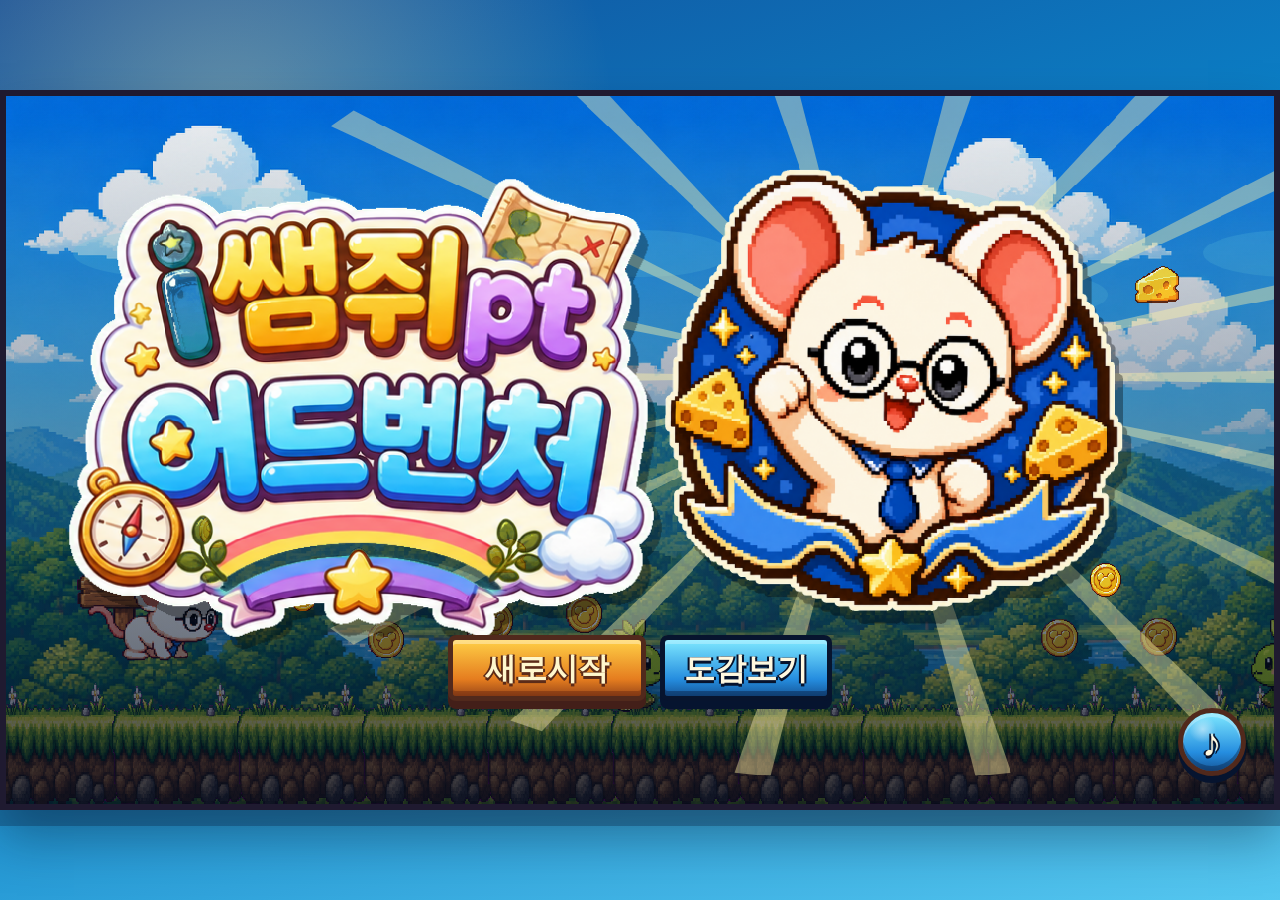
==== commit 3bd5617e: "Fix title screen audio start" ====
--- a/index.html
+++ b/index.html
@@ -4,13 +4,14 @@
     <meta charset="utf-8" />
     <meta name="viewport" content="width=device-width, initial-scale=1" />
     <title>쌤쥐 어드벤처</title>
-    <link rel="stylesheet" href="./styles.css?v=20260510-ramp-content" />
+    <link rel="stylesheet" href="./styles.css?v=20260511-title-audio" />
   </head>
   <body>
     <main class="game-shell" data-mode="ready" aria-label="쌤쥐 어드벤처 게임">
       <canvas id="game" width="1280" height="720"></canvas>
       <audio id="introBgm" src="./assets/sound/intro.MP3" preload="auto" loop></audio>
       <audio id="bgm" src="./assets/sound/bgm.MP3" preload="auto" loop></audio>
+      <button id="musicButton" class="music-button hidden" type="button" aria-label="음악 켜기">♪</button>
       <section class="leaderboard-card" id="leaderboardCard" aria-live="polite">
         <div class="leaderboard-head">
           <span>BEST SCORE</span>
@@ -83,6 +84,6 @@
         </div>
       </div>
     </main>
-    <script type="module" src="./src/game.js?v=20260510-ramp-content"></script>
+    <script type="module" src="./src/game.js?v=20260511-title-audio"></script>
   </body>
 </html>
--- a/styles.css
+++ b/styles.css
@@ -271,6 +271,36 @@
     0 3px 0 #06142f;
 }
 
+.music-button {
+  position: absolute;
+  right: clamp(14px, 2.2vw, 30px);
+  bottom: clamp(14px, 2.2vw, 30px);
+  z-index: 13;
+  width: clamp(52px, 6vw, 68px);
+  height: clamp(52px, 6vw, 68px);
+  border: 5px solid #51291c;
+  border-radius: 50%;
+  color: #fff8df;
+  background:
+    radial-gradient(circle at 34% 28%, rgba(255, 255, 255, 0.48), transparent 24%),
+    linear-gradient(#7ee8ff, #258ddf 68%, #16589b);
+  box-shadow:
+    inset 0 4px 0 rgba(255, 255, 255, 0.28),
+    inset 0 -5px 0 rgba(5, 15, 42, 0.34),
+    0 7px 0 #06142f;
+  text-shadow:
+    0 3px 0 #06122c,
+    2px 0 0 #06122c,
+    -2px 0 0 #06122c;
+  font: 900 clamp(28px, 4vw, 40px) / 1 "Galmuri11", "DungGeunMo", "Apple SD Gothic Neo", sans-serif;
+  cursor: pointer;
+}
+
+.music-button.hidden,
+.game-shell:not([data-mode="ready"]) .music-button {
+  display: none;
+}
+
 .orientation-hint {
   position: absolute;
   inset: 0;
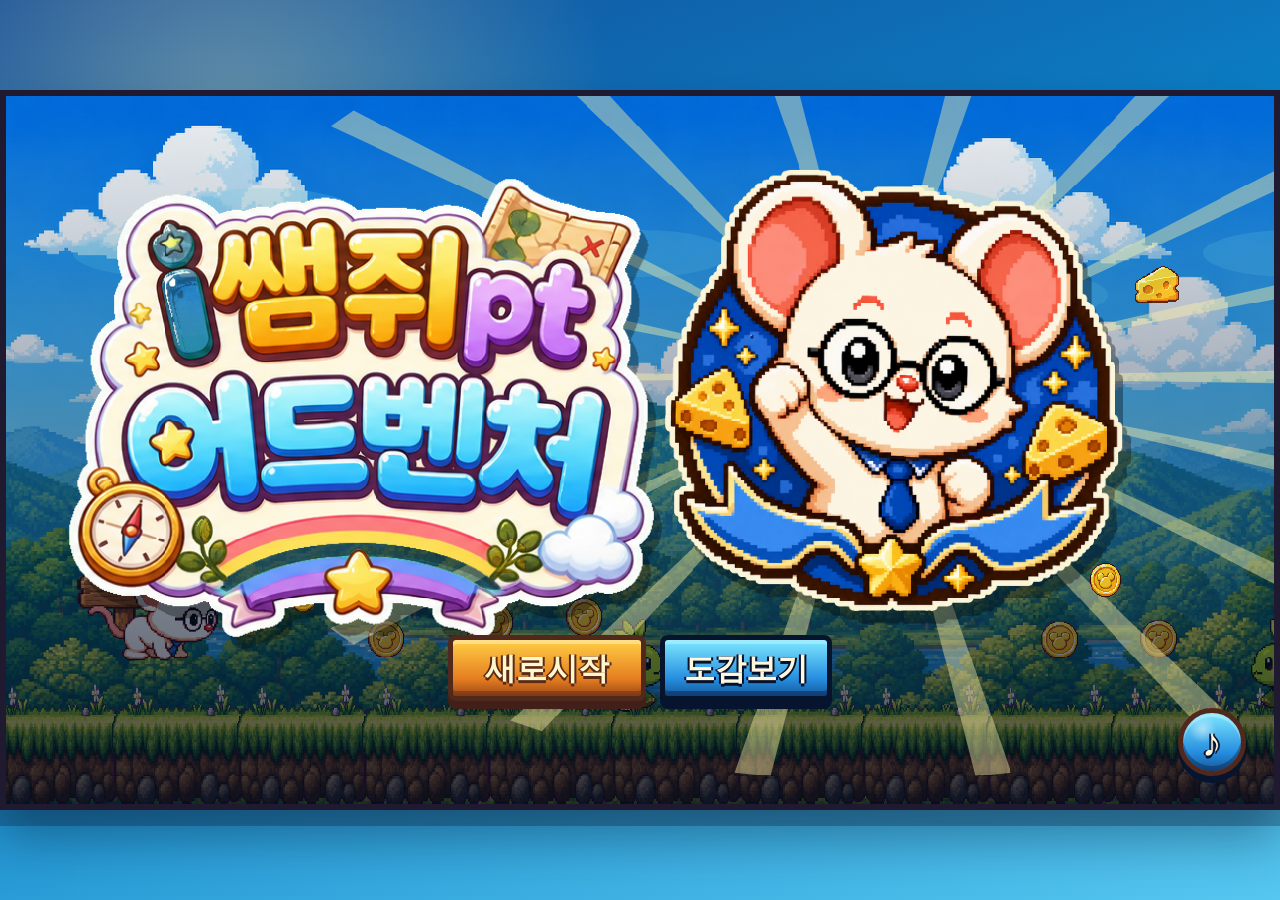
==== commit f843d192: "Animate midboss sprites" ====
--- a/index.html
+++ b/index.html
@@ -4,7 +4,7 @@
     <meta charset="utf-8" />
     <meta name="viewport" content="width=device-width, initial-scale=1" />
     <title>쌤쥐 어드벤처</title>
-    <link rel="stylesheet" href="./styles.css?v=20260511-title-audio" />
+    <link rel="stylesheet" href="./styles.css?v=20260511-boss-sheets" />
   </head>
   <body>
     <main class="game-shell" data-mode="ready" aria-label="쌤쥐 어드벤처 게임">
@@ -84,6 +84,6 @@
         </div>
       </div>
     </main>
-    <script type="module" src="./src/game.js?v=20260511-title-audio"></script>
+    <script type="module" src="./src/game.js?v=20260511-boss-sheets"></script>
   </body>
 </html>
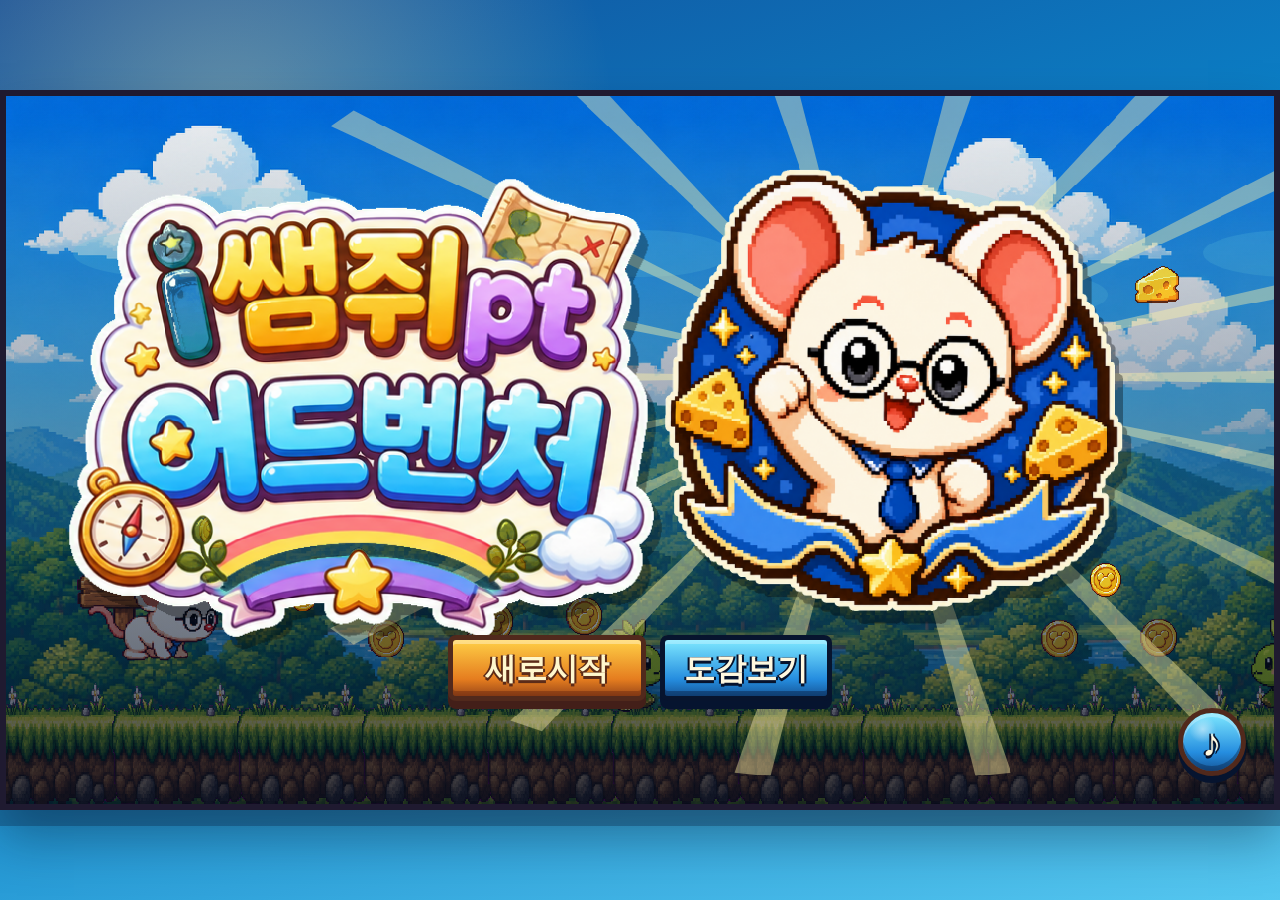
==== commit 6c6872aa: "Add exit prompt and refine enemy collisions" ====
--- a/index.html
+++ b/index.html
@@ -4,7 +4,7 @@
     <meta charset="utf-8" />
     <meta name="viewport" content="width=device-width, initial-scale=1" />
     <title>쌤쥐 어드벤처</title>
-    <link rel="stylesheet" href="./styles.css?v=20260511-boss-sheets" />
+    <link rel="stylesheet" href="./styles.css?v=20260511-escape-frog-boss" />
   </head>
   <body>
     <main class="game-shell" data-mode="ready" aria-label="쌤쥐 어드벤처 게임">
@@ -67,6 +67,15 @@
           </div>
         </article>
       </div>
+      <div class="exit-modal hidden" id="exitConfirm" role="dialog" aria-modal="true" aria-labelledby="exitConfirmTitle">
+        <article class="exit-dialog">
+          <h2 id="exitConfirmTitle">게임을 종료하고 시작화면으로 돌아가시겠습니까?</h2>
+          <div class="exit-actions">
+            <button id="exitConfirmYes" type="button">예</button>
+            <button id="exitConfirmNo" type="button">아니오</button>
+          </div>
+        </article>
+      </div>
       <div class="orientation-hint" aria-hidden="true">
         <div class="orientation-card">
           <div class="rotate-mark">↻</div>
@@ -84,6 +93,6 @@
         </div>
       </div>
     </main>
-    <script type="module" src="./src/game.js?v=20260511-boss-sheets"></script>
+    <script type="module" src="./src/game.js?v=20260511-escape-frog-boss"></script>
   </body>
 </html>
--- a/styles.css
+++ b/styles.css
@@ -562,6 +562,74 @@
   display: none;
 }
 
+.exit-modal {
+  position: absolute;
+  inset: 0;
+  z-index: 31;
+  display: grid;
+  place-items: center;
+  padding: 24px;
+  background: rgba(3, 13, 33, 0.62);
+}
+
+.exit-modal.hidden {
+  display: none;
+}
+
+.exit-dialog {
+  width: min(92%, 620px);
+  border: 5px solid #fff2b7;
+  border-radius: 8px;
+  padding: clamp(18px, 3vw, 28px);
+  color: #fff8df;
+  background:
+    linear-gradient(180deg, rgba(31, 87, 166, 0.98), rgba(8, 29, 72, 0.98)),
+    #123c88;
+  box-shadow:
+    inset 0 0 0 4px rgba(5, 14, 41, 0.48),
+    0 10px 0 rgba(47, 22, 22, 0.62);
+  text-align: center;
+}
+
+.exit-dialog h2 {
+  margin: 0;
+  color: #fff6cf;
+  text-shadow: 0 4px 0 #06122c;
+  font: 900 clamp(22px, 3.4vw, 34px) / 1.25 "Apple SD Gothic Neo", sans-serif;
+  word-break: keep-all;
+}
+
+.exit-actions {
+  display: grid;
+  grid-template-columns: 1fr 1fr;
+  gap: 12px;
+  margin-top: 22px;
+}
+
+.exit-actions button {
+  min-height: 54px;
+  border: 3px solid #51291c;
+  border-radius: 6px;
+  color: #fff7cc;
+  background:
+    linear-gradient(#ffcf46, #e57d1f 70%, #9b4819),
+    #de8b1e;
+  box-shadow:
+    inset 0 3px 0 rgba(255, 255, 255, 0.32),
+    0 4px 0 #431f19;
+  text-shadow: 0 2px 0 #5c2b18;
+  font: 900 21px / 1 "Apple SD Gothic Neo", sans-serif;
+  cursor: pointer;
+}
+
+.exit-actions button:last-child {
+  color: #dbefff;
+  background:
+    linear-gradient(#33578e, #183768),
+    #183768;
+  border-color: #07142e;
+}
+
 .codex-dialog {
   display: flex;
   flex-direction: column;
